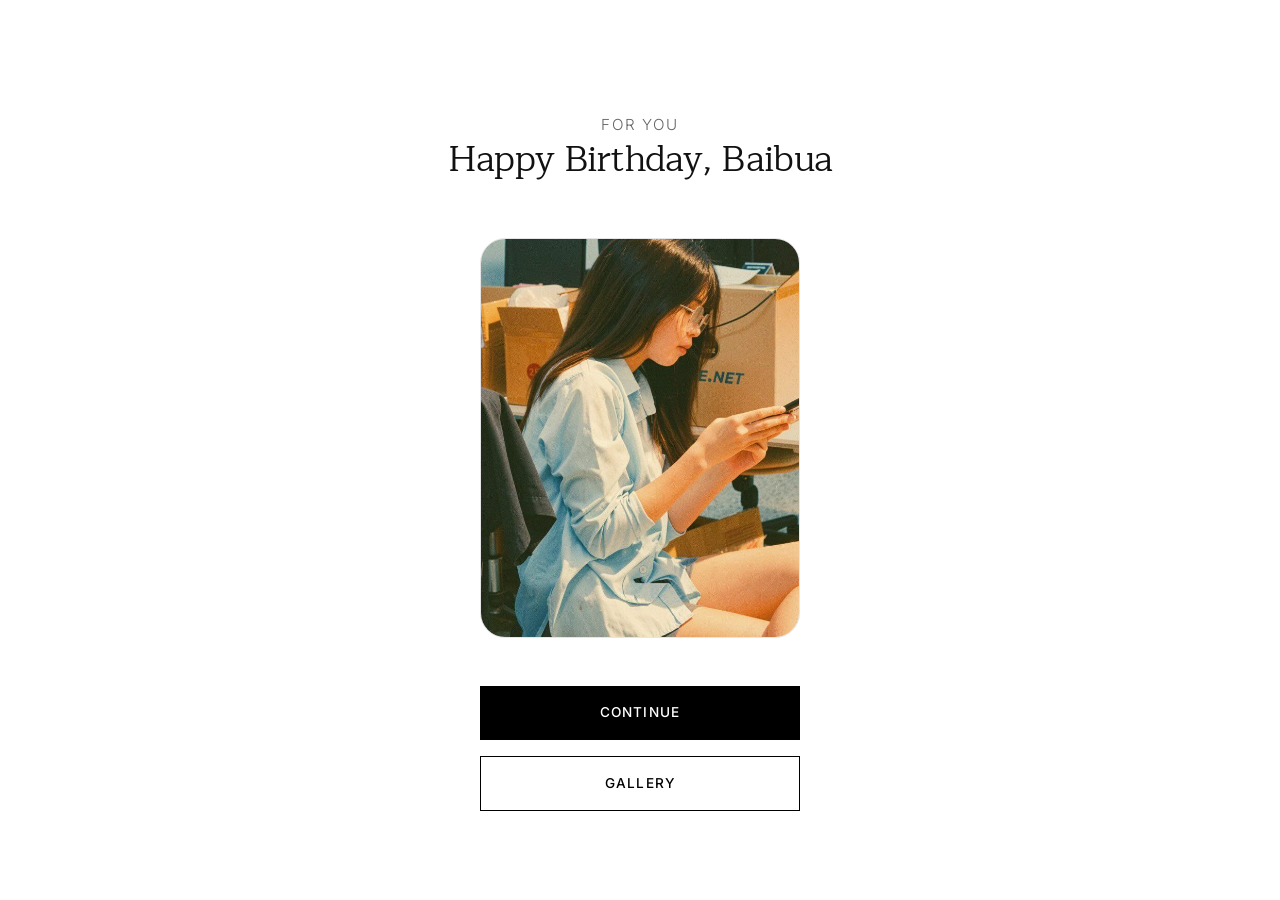
==== index.html @ f00ff5b7 "first commit" ====
<!doctype html>
<html lang="en">
    <head>
        <meta charset="UTF-8" />
        <meta
            name="viewport"
            content="width=device-width, initial-scale=1.0, maximum-scale=1.0, user-scalable=no"
        />
        <title>Happy Birthday Baibua</title>
        <link rel="stylesheet" href="css/style.css" />
    </head>
    <body>
        <div class="landing-container fade-in">
            <div class="landing-header">
                <p>For You</p>
                <h1>Happy Birthday, Baibua</h1>
            </div>

            <div class="hero-image-wrapper">
                <!-- Image is set to image/main.jpg, fallback to styled text placeholder if not uploaded yet -->
                <img
                    src="assets/image/main.jpg"
                    alt="Steave"
                    class="hero-image"
                    id="heroImg"
                    onerror="
                        this.style.display = 'none';
                        document.getElementById('heroFallback').style.display =
                            'flex';
                    "
                />
                <div
                    id="heroFallback"
                    style="
                        display: none;
                        width: 100%;
                        height: 100%;
                        flex-direction: column;
                        align-items: center;
                        justify-content: center;
                        padding: 2rem;
                        background: var(--bg-secondary);
                    "
                >
                    <span
                        style="
                            font-family: var(--font-serif);
                            font-size: 1.5rem;
                            margin-bottom: 0.5rem;
                            font-style: italic;
                            color: var(--text-secondary);
                        "
                        >image/main.jpg</span
                    >
                    <span
                        style="
                            font-size: 0.75rem;
                            color: var(--text-secondary);
                            text-transform: uppercase;
                            letter-spacing: 0.05em;
                            line-height: 1.4;
                        "
                        >Upload main.jpg to image/ folder</span
                    >
                </div>
            </div>

            <div class="landing-buttons">
                <a href="slideshow.html" class="btn btn-primary">continue</a>
                <a href="gallery.html" class="btn btn-secondary">Gallery</a>
            </div>
        </div>

        <script>
            // Fade in image nicely once loaded
            const img = document.getElementById("heroImg");
            if (img.complete) {
                img.classList.add("loaded");
            } else {
                img.addEventListener("load", () => {
                    img.classList.add("loaded");
                });
            }
        </script>
    </body>
</html>
---- css/style.css ----
/* Modern Minimalist CSS Design System */
@import url('https://fonts.googleapis.com/css2?family=Inter:wght@300;400;500;600&family=Maitree:wght@300;400;500;600;700&display=swap');

:root {
  --bg-color: #ffffff;
  --bg-secondary: #f9f9f9;
  --text-primary: #111111;
  --text-secondary: #666666;
  --border-color: #e5e5e5;
  --accent-color: #000000;
  
  --font-sans: 'Inter', -apple-system, BlinkMacSystemFont, "Segoe UI", Roboto, Helvetica, Arial, sans-serif;
  --font-serif: 'Maitree', Georgia, serif;
  
  --transition-smooth: all 0.3s cubic-bezier(0.25, 0.8, 0.25, 1);
  --transition-fast: all 0.15s ease;
}

* {
  box-sizing: border-box;
  margin: 0;
  padding: 0;
  -webkit-tap-highlight-color: transparent;
}

body {
  font-family: var(--font-sans);
  background-color: var(--bg-color);
  color: var(--text-primary);
  line-height: 1.6;
  overflow-x: hidden;
  display: flex;
  flex-direction: column;
  min-height: 100vh;
  min-height: 100dvh;
  -webkit-font-smoothing: antialiased;
}

a {
  color: inherit;
  text-decoration: none;
}

button {
  background: none;
  border: none;
  font-family: inherit;
  cursor: pointer;
}

/* Base Page Fade-in Animation */
.fade-in {
  animation: fadeIn 0.8s cubic-bezier(0.16, 1, 0.3, 1) forwards;
}

@keyframes fadeIn {
  from {
    opacity: 0;
    transform: translateY(10px);
  }
  to {
    opacity: 1;
    transform: translateY(0);
  }
}

/* Landing Page Styles */
.landing-container {
  display: flex;
  flex-direction: column;
  justify-content: space-between;
  align-items: center;
  min-height: 100vh;
  min-height: 100dvh;
  padding: 3rem 2rem;
  text-align: center;
}

.landing-header {
  margin-top: 1.5rem;
}

.landing-header h1 {
  font-family: var(--font-serif);
  font-weight: 400;
  font-size: 2.25rem;
  line-height: 1.25;
  margin-bottom: 0.5rem;
  letter-spacing: -0.02em;
}

.landing-header p {
  font-size: 0.95rem;
  color: var(--text-secondary);
  font-weight: 300;
  text-transform: uppercase;
  letter-spacing: 0.1em;
}

.hero-image-wrapper {
  position: relative;
  width: 100%;
  max-width: 320px;
  aspect-ratio: 4 / 5;
  margin: 2.5rem 0;
  overflow: hidden;
  background-color: var(--bg-secondary);
  border: 1px solid var(--border-color);
  border-radius: 25px;
}

.hero-image {
  width: 100%;
  height: 100%;
  object-fit: cover;
  opacity: 0;
  transition: opacity 1s ease;
}

.hero-image.loaded {
  opacity: 1;
}

.landing-buttons {
  display: flex;
  flex-direction: column;
  gap: 1rem;
  width: 100%;
  max-width: 320px;
}

/* Minimal Premium Buttons */
.btn {
  display: inline-flex;
  align-items: center;
  justify-content: center;
  padding: 1rem 1.5rem;
  font-size: 0.85rem;
  font-weight: 500;
  letter-spacing: 0.08em;
  text-transform: uppercase;
  border-radius: 0;
  transition: var(--transition-smooth);
}

.btn-primary {
  background-color: var(--accent-color);
  color: var(--bg-color);
}

.btn-primary:active {
  background-color: #333333;
}

.btn-secondary {
  border: 1px solid var(--accent-color);
  color: var(--accent-color);
}

.btn-secondary:active {
  background-color: var(--accent-color);
  color: var(--bg-color);
}

/* Navigation Header for Subpages */
.nav-header {
  display: flex;
  justify-content: space-between;
  align-items: center;
  padding: 1.5rem;
  border-bottom: 1px solid var(--border-color);
  position: sticky;
  top: 0;
  background-color: rgba(255, 255, 255, 0.95);
  backdrop-filter: blur(10px);
  z-index: 100;
}

.nav-title {
  font-family: var(--font-serif);
  font-size: 1.25rem;
  font-weight: 400;
}

.btn-back {
  font-size: 0.85rem;
  text-transform: uppercase;
  letter-spacing: 0.05em;
  display: flex;
  align-items: center;
  gap: 0.5rem;
  color: var(--text-secondary);
  transition: var(--transition-fast);
}

.btn-back:active {
  color: var(--text-primary);
}

/* Gallery Styles */
.gallery-container {
  padding: 1.5rem;
  display: grid;
  grid-template-columns: repeat(2, 1fr);
  gap: 1rem;
  max-width: 800px;
  margin: 0 auto;
}

.gallery-item {
  position: relative;
  aspect-ratio: 1 / 1;
  overflow: hidden;
  background-color: var(--bg-secondary);
  border: 1px solid var(--border-color);
  cursor: pointer;
}

.gallery-item img {
  width: 100%;
  height: 100%;
  object-fit: cover;
  transition: transform 0.6s cubic-bezier(0.16, 1, 0.3, 1);
}

.gallery-item:active img {
  transform: scale(1.03);
}

/* Fullscreen Gallery Lightbox */
.lightbox {
  position: fixed;
  top: 0;
  left: 0;
  width: 100vw;
  height: 100vh;
  height: 100dvh;
  background-color: rgba(255, 255, 255, 0.98);
  z-index: 1000;
  display: flex;
  flex-direction: column;
  justify-content: center;
  align-items: center;
  opacity: 0;
  pointer-events: none;
  transition: opacity 0.3s ease;
}

.lightbox.active {
  opacity: 1;
  pointer-events: auto;
}

.lightbox-content {
  max-width: 90%;
  max-height: 75%;
  object-fit: contain;
  box-shadow: 0 10px 30px rgba(0, 0, 0, 0.05);
}

.lightbox-close {
  position: absolute;
  top: 1.5rem;
  right: 1.5rem;
  font-size: 0.85rem;
  text-transform: uppercase;
  letter-spacing: 0.1em;
  color: var(--text-secondary);
  padding: 0.5rem;
}

.lightbox-caption {
  margin-top: 1.5rem;
  font-size: 0.9rem;
  color: var(--text-secondary);
  font-family: var(--font-serif);
  font-style: italic;
  max-width: 80%;
  text-align: center;
}

/* Slideshow / Moments Styles */
.slideshow-wrapper {
  flex: 1;
  display: flex;
  overflow-x: auto;
  scroll-snap-type: x mandatory;
  scroll-behavior: smooth;
  min-height: 0; /* Let flexbox control the height */
  scrollbar-width: none; /* Firefox */
}

.slideshow-wrapper::-webkit-scrollbar {
  display: none; /* Safari and Chrome */
}

.slideshow-page {
  height: 100vh;
  height: 100dvh;
  overflow: hidden;
}

.slide {
  flex: 0 0 100%;
  width: 100%;
  scroll-snap-align: start;
  scroll-snap-stop: always; /* Force snap to one slide at a time on mobile swiping */
  display: flex;
  flex-direction: column;
  height: 100%;
  padding: 1.25rem 1rem;
  justify-content: space-between;
  position: relative;
}

/* Container for images in a single moment */
.slide-images-container {
  flex: 1;
  display: flex;
  flex-direction: column;
  justify-content: center;
  align-items: center;
  width: 100%;
  max-height: 48vh;
  max-height: 48dvh;
  margin-bottom: 1rem;
  position: relative;
}

/* Dynamic blur background canvas layout for fit-centered images */
.slide-image-canvas {
  position: relative;
  width: 100%;
  height: 100%;
  overflow: hidden;
  display: flex;
  align-items: center;
  justify-content: center;
  border: 1px solid var(--border-color);
  background-color: var(--bg-secondary);
}

.slide-image-blur-bg {
  position: absolute;
  top: 0;
  left: 0;
  width: 100%;
  height: 100%;
  object-fit: cover;
  filter: blur(20px);
  opacity: 0.3;
  transform: scale(1.15); /* prevents white/transparent artifacts on blur edges */
  pointer-events: none;
  z-index: 1;
}

.slide-image-front {
  position: relative;
  width: 100%;
  height: 100%;
  object-fit: contain;
  z-index: 2;
  pointer-events: auto;
  box-shadow: 0 4px 20px rgba(0, 0, 0, 0.06);
}

/* Layout for multiple images in moment: scrollable row */
.slide-images-scroll {
  display: flex;
  gap: 1rem;
  overflow-x: auto;
  width: 100%;
  height: 100%;
  scroll-snap-type: x mandatory;
  scrollbar-width: none;
}

.slide-images-scroll::-webkit-scrollbar {
  display: none;
}

.slide-images-scroll > div {
  scroll-snap-stop: always; /* Force snap to one image at a time on inner scrolling */
}

.slide-info {
  text-align: center;
  padding: 0.5rem 0;
}

.slide-number {
  font-size: 0.75rem;
  letter-spacing: 0.15em;
  color: var(--text-secondary);
  text-transform: uppercase;
  margin-bottom: 0.5rem;
}

.slide-description {
  font-family: var(--font-serif);
  font-size: 1.25rem;
  line-height: 1.4;
  color: var(--text-primary);
  max-width: 280px;
  margin: 0 auto;
}

/* Swipe indicator / Navigation Dots */
.slideshow-nav {
  display: flex;
  justify-content: center;
  gap: 0.5rem;
  padding: 1rem 0;
  background-color: var(--bg-color);
}

.nav-dot {
  width: 6px;
  height: 6px;
  border-radius: 50%;
  background-color: var(--border-color);
  transition: var(--transition-fast);
}

.nav-dot.active {
  background-color: var(--accent-color);
  transform: scale(1.2);
}

/* Toast alert styling for offline or instructions */
.instructions-toast {
  position: fixed;
  bottom: 2rem;
  left: 50%;
  transform: translateX(-50%);
  background-color: var(--text-primary);
  color: var(--bg-color);
  padding: 0.75rem 1.5rem;
  font-size: 0.8rem;
  letter-spacing: 0.05em;
  text-transform: uppercase;
  z-index: 2000;
  box-shadow: 0 10px 30px rgba(0,0,0,0.15);
  pointer-events: none;
  animation: toastFade 3s ease forwards;
}

@keyframes toastFade {
  0% { opacity: 0; transform: translate(-50%, 10px); }
  10% { opacity: 1; transform: translate(-50%, 0); }
  90% { opacity: 1; transform: translate(-50%, 0); }
  100% { opacity: 0; transform: translate(-50%, -10px); }
}

/* Desktop Styles (For easy development / responsive support) */
@media (min-width: 768px) {
  .gallery-container {
    grid-template-columns: repeat(3, 1fr);
  }
  
  .slide-images-container {
    max-height: 65vh;
  }

  .slide-images-scroll .slide-img-item {
    flex: 0 0 50%; /* Show more on desktop */
  }

  .landing-container {
    justify-content: center;
    gap: 2rem;
  }
  
  .hero-image-wrapper {
    margin: 1rem 0;
  }
}

/* Slideshow Guides and Hints */
.guide {
  display: block;
  text-align: center;
  font-size: 0.65rem;
  font-weight: 500;
  text-transform: uppercase;
  letter-spacing: 0.2em;
  color: var(--text-secondary);
  padding: 0.5rem 0;
  user-select: none;
  animation: guidePulse 2s infinite ease-in-out;
}

@keyframes guidePulse {
  0%, 100% { opacity: 0.5; transform: scale(0.98); }
  50% { opacity: 1; transform: scale(1); }
}

.slide-image-hint {
  position: absolute;
  bottom: 0.75rem;
  background-color: rgba(255, 255, 255, 0.6);
  backdrop-filter: blur(8px);
  border: 1px solid var(--border-color);
  color: var(--text-primary);
  font-size: 0.6rem;
  font-weight: 500;
  text-transform: uppercase;
  letter-spacing: 0.06em;
  padding: 0.35rem 0.7rem;
  border-radius: 20px;
  pointer-events: none;
  box-shadow: 0 2px 8px rgba(0,0,0,0.05);
  animation: hintPulse 2.5s infinite ease-in-out;
  z-index: 100;
}

@keyframes hintPulse {
  0%, 100% { opacity: 0.8; }
  50% { opacity: 1; }
}

/* Speech / Text-only Slide Styles */
.slide-text-only {
  justify-content: center !important;
  align-items: center;
  padding: 3rem 2.5rem;
}

.slide-speech-container {
  display: flex;
  flex-direction: column;
  justify-content: center;
  align-items: center;
  text-align: center;
  width: 100%;
  max-width: 450px;
  margin: auto;
}

.slide-speech-text {
  font-family: var(--font-serif);
  font-size: 1.35rem;
  line-height: 1.8;
  color: var(--text-primary);
  font-style: italic;
  position: relative;
}

.slide-speech-text::before {
  content: '“';
  font-size: 4rem;
  position: absolute;
  top: -2.5rem;
  left: 50%;
  transform: translateX(-50%);
  color: var(--border-color);
  font-family: var(--font-serif);
  line-height: 1;
  opacity: 0.3;
}
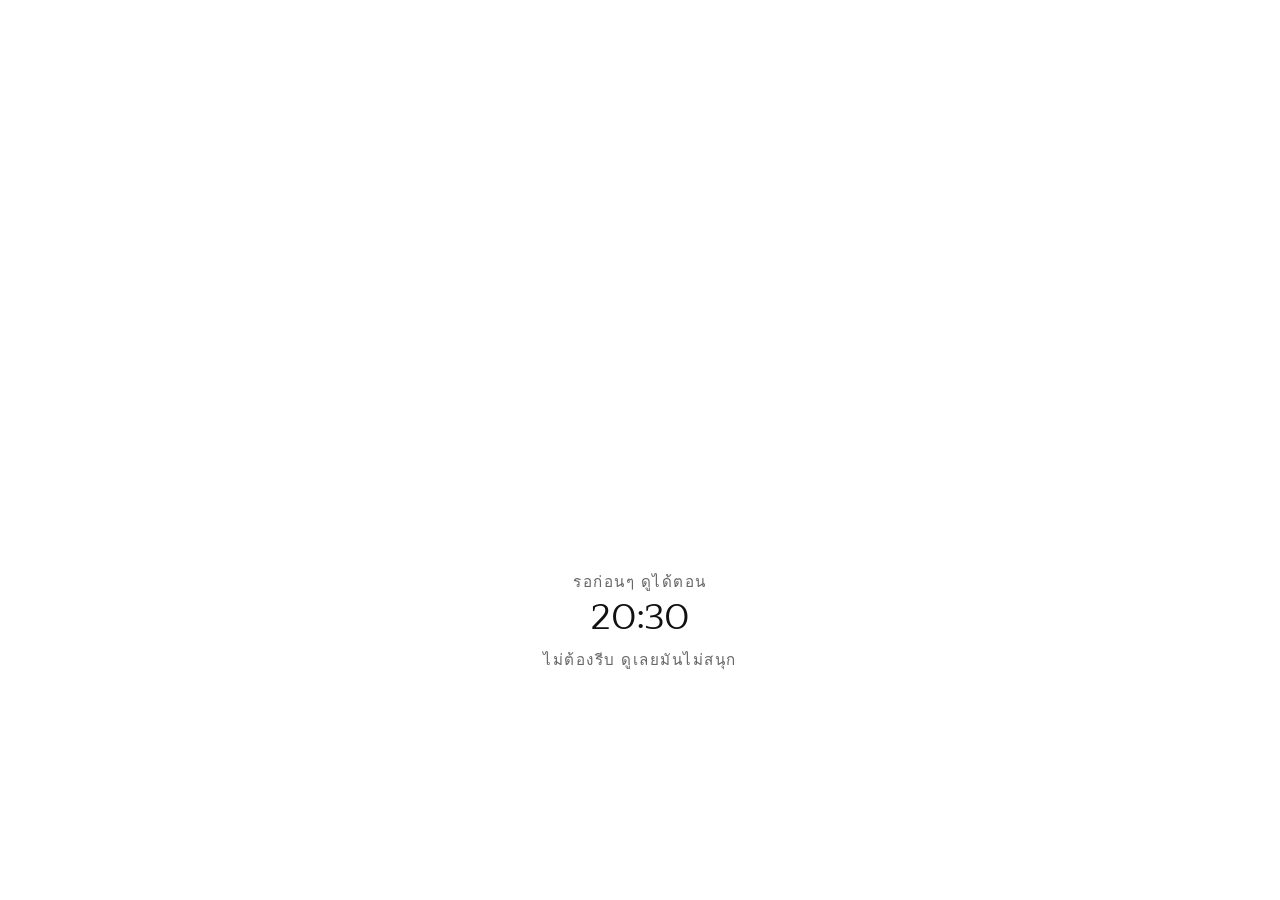
==== commit 738c9f26: "Update index.html" ====
--- a/index.html
+++ b/index.html
@@ -7,80 +7,15 @@
             content="width=device-width, initial-scale=1.0, maximum-scale=1.0, user-scalable=no"
         />
         <title>Happy Birthday Baibua</title>
-        <link rel="stylesheet" href="css/style.css" />
+        <link rel="stylesheet" href="../css/style.css" />
     </head>
     <body>
         <div class="landing-container fade-in">
-            <div class="landing-header">
-                <p>For You</p>
-                <h1>Happy Birthday, Baibua</h1>
-            </div>
-
-            <div class="hero-image-wrapper">
-                <!-- Image is set to image/main.jpg, fallback to styled text placeholder if not uploaded yet -->
-                <img
-                    src="assets/image/main.jpg"
-                    alt="Steave"
-                    class="hero-image"
-                    id="heroImg"
-                    onerror="
-                        this.style.display = 'none';
-                        document.getElementById('heroFallback').style.display =
-                            'flex';
-                    "
-                />
-                <div
-                    id="heroFallback"
-                    style="
-                        display: none;
-                        width: 100%;
-                        height: 100%;
-                        flex-direction: column;
-                        align-items: center;
-                        justify-content: center;
-                        padding: 2rem;
-                        background: var(--bg-secondary);
-                    "
-                >
-                    <span
-                        style="
-                            font-family: var(--font-serif);
-                            font-size: 1.5rem;
-                            margin-bottom: 0.5rem;
-                            font-style: italic;
-                            color: var(--text-secondary);
-                        "
-                        >image/main.jpg</span
-                    >
-                    <span
-                        style="
-                            font-size: 0.75rem;
-                            color: var(--text-secondary);
-                            text-transform: uppercase;
-                            letter-spacing: 0.05em;
-                            line-height: 1.4;
-                        "
-                        >Upload main.jpg to image/ folder</span
-                    >
-                </div>
-            </div>
-
-            <div class="landing-buttons">
-                <a href="slideshow.html" class="btn btn-primary">continue</a>
-                <a href="gallery.html" class="btn btn-secondary">Gallery</a>
+            <div class="landing-header" style="margin-top: 38vh;">
+                <p>รอก่อนๆ ดูได้ตอน</p>
+                <h1>20:30</h1>
+                <p>ไม่ต้องรีบ ดูเลยมันไม่สนุก</p>
             </div>
         </div>
-
-        <script>
-            // Fade in image nicely once loaded
-            const img = document.getElementById("heroImg");
-            if (img.complete) {
-                img.classList.add("loaded");
-            } else {
-                img.addEventListener("load", () => {
-                    img.classList.add("loaded");
-                });
-            }
-        </script>
     </body>
 </html>
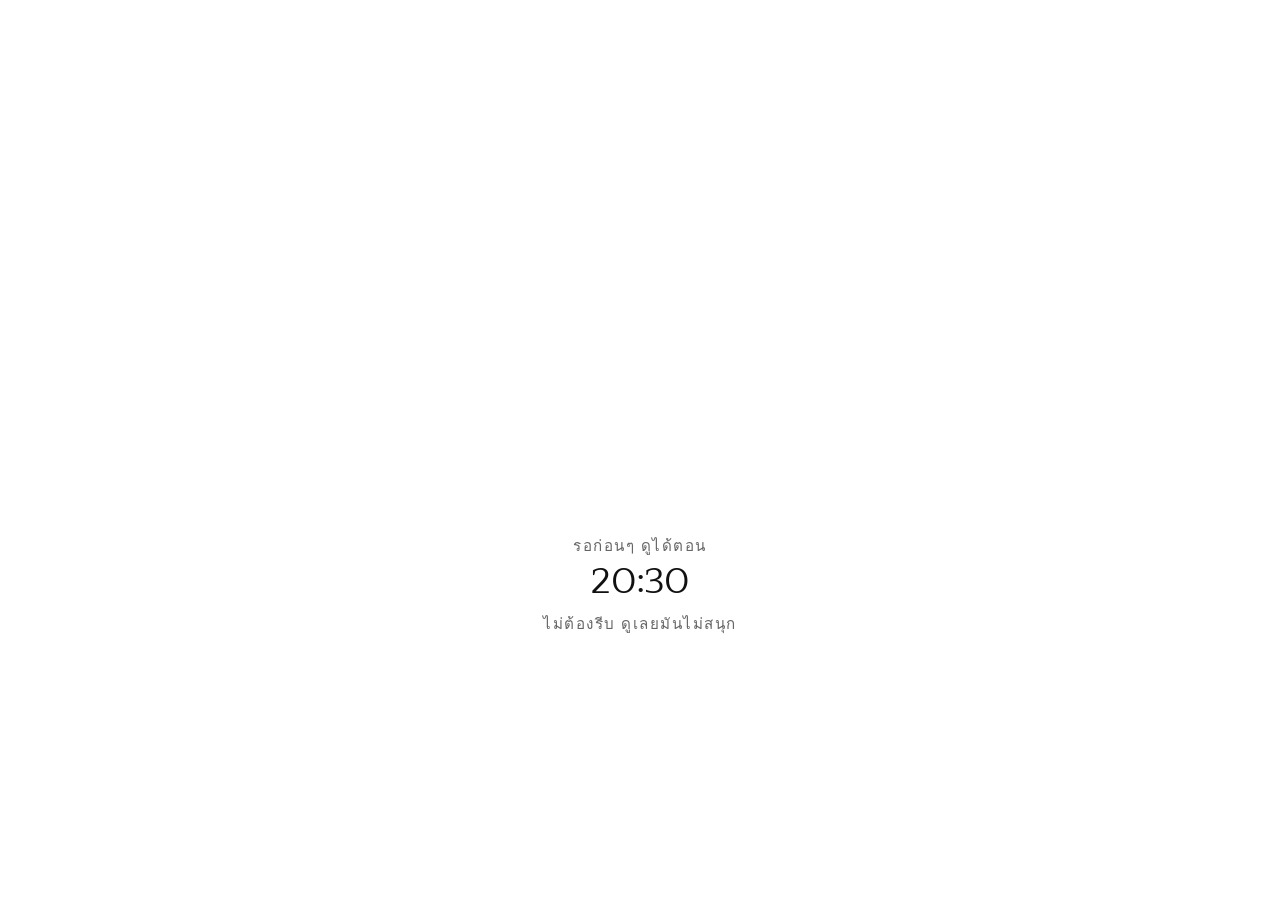
==== commit aaf83714: "Update index.html" ====
--- a/index.html
+++ b/index.html
@@ -11,7 +11,7 @@
     </head>
     <body>
         <div class="landing-container fade-in">
-            <div class="landing-header" style="margin-top: 38vh;">
+            <div class="landing-header" style="margin-top: 30vh;">
                 <p>รอก่อนๆ ดูได้ตอน</p>
                 <h1>20:30</h1>
                 <p>ไม่ต้องรีบ ดูเลยมันไม่สนุก</p>
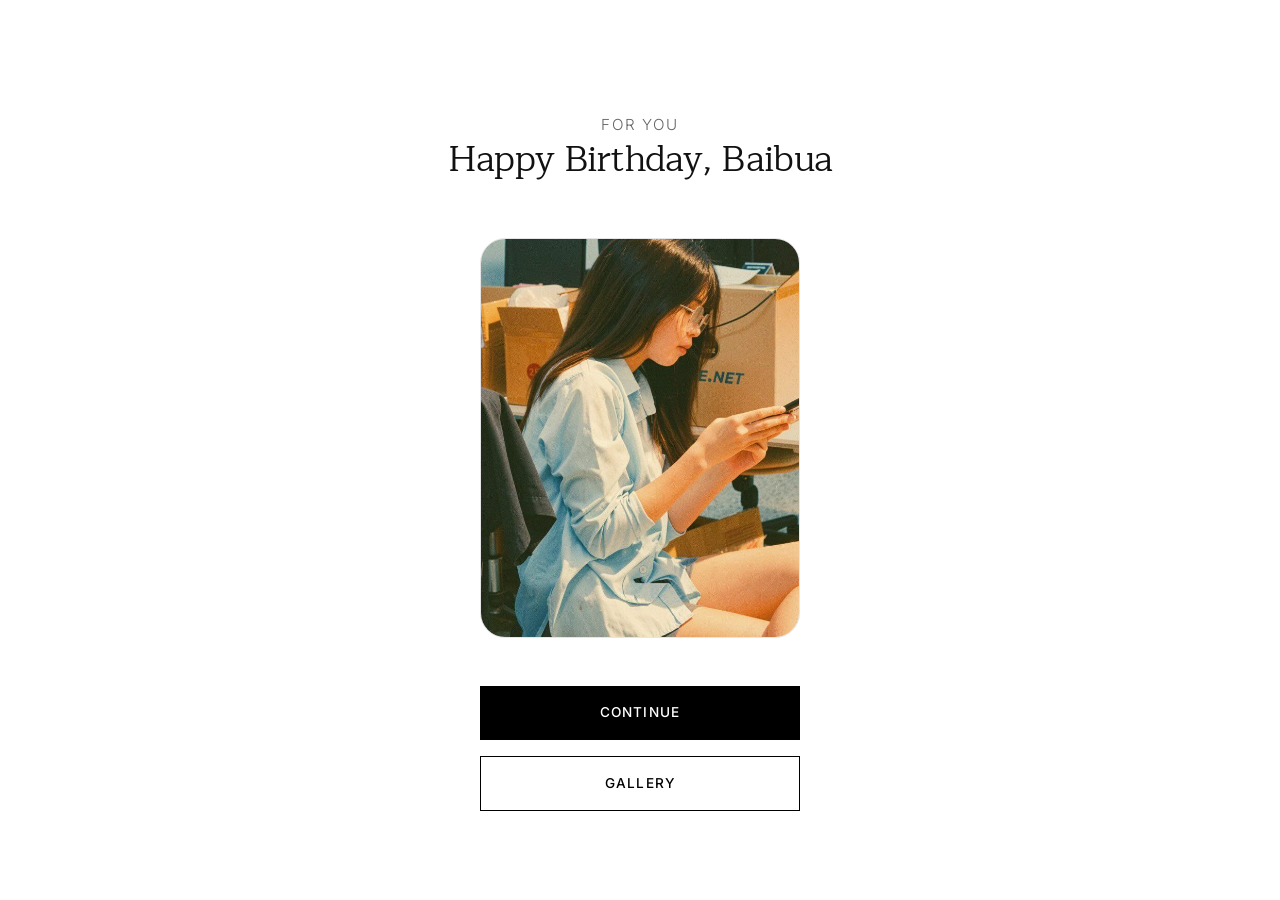
==== commit 9ce9388c: "add more" ====
--- a/index.html
+++ b/index.html
@@ -7,15 +7,80 @@
             content="width=device-width, initial-scale=1.0, maximum-scale=1.0, user-scalable=no"
         />
         <title>Happy Birthday Baibua</title>
-        <link rel="stylesheet" href="../css/style.css" />
+        <link rel="stylesheet" href="css/style.css" />
     </head>
     <body>
         <div class="landing-container fade-in">
-            <div class="landing-header" style="margin-top: 30vh;">
-                <p>รอก่อนๆ ดูได้ตอน</p>
-                <h1>20:30</h1>
-                <p>ไม่ต้องรีบ ดูเลยมันไม่สนุก</p>
+            <div class="landing-header">
+                <p>For You</p>
+                <h1>Happy Birthday, Baibua</h1>
+            </div>
+
+            <div class="hero-image-wrapper">
+                <!-- Image is set to image/main.jpg, fallback to styled text placeholder if not uploaded yet -->
+                <img
+                    src="assets/image/main.jpg"
+                    alt="Steave"
+                    class="hero-image"
+                    id="heroImg"
+                    onerror="
+                        this.style.display = 'none';
+                        document.getElementById('heroFallback').style.display =
+                            'flex';
+                    "
+                />
+                <div
+                    id="heroFallback"
+                    style="
+                        display: none;
+                        width: 100%;
+                        height: 100%;
+                        flex-direction: column;
+                        align-items: center;
+                        justify-content: center;
+                        padding: 2rem;
+                        background: var(--bg-secondary);
+                    "
+                >
+                    <span
+                        style="
+                            font-family: var(--font-serif);
+                            font-size: 1.5rem;
+                            margin-bottom: 0.5rem;
+                            font-style: italic;
+                            color: var(--text-secondary);
+                        "
+                        >image/main.jpg</span
+                    >
+                    <span
+                        style="
+                            font-size: 0.75rem;
+                            color: var(--text-secondary);
+                            text-transform: uppercase;
+                            letter-spacing: 0.05em;
+                            line-height: 1.4;
+                        "
+                        >Upload main.jpg to image/ folder</span
+                    >
+                </div>
+            </div>
+
+            <div class="landing-buttons">
+                <a href="slideshow.html" class="btn btn-primary">continue</a>
+                <a href="gallery.html" class="btn btn-secondary">Gallery</a>
             </div>
         </div>
+
+        <script>
+            // Fade in image nicely once loaded
+            const img = document.getElementById("heroImg");
+            if (img.complete) {
+                img.classList.add("loaded");
+            } else {
+                img.addEventListener("load", () => {
+                    img.classList.add("loaded");
+                });
+            }
+        </script>
     </body>
-</html>
+</html>
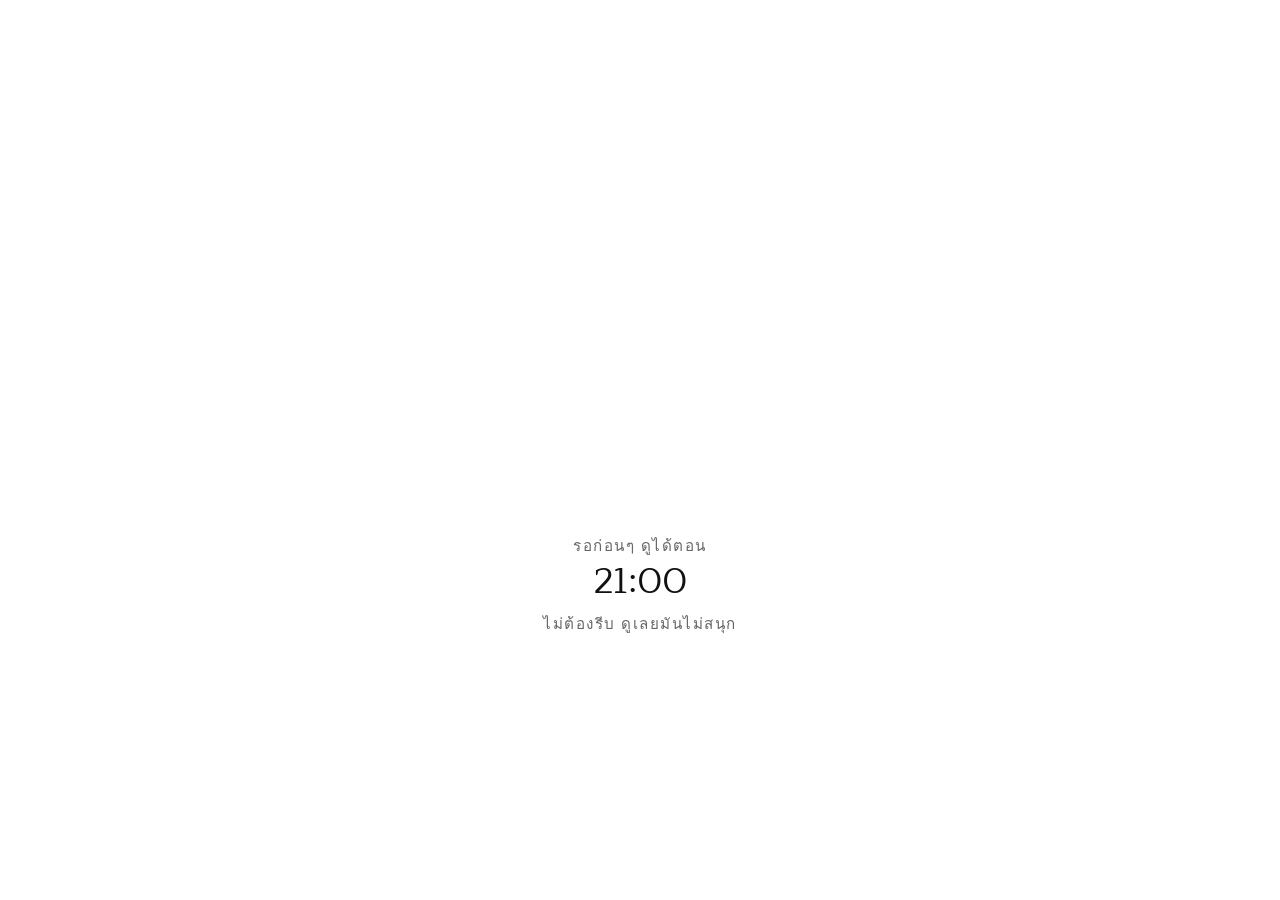
==== commit 609b5ec1: "Update index.html" ====
--- a/index.html
+++ b/index.html
@@ -7,80 +7,15 @@
             content="width=device-width, initial-scale=1.0, maximum-scale=1.0, user-scalable=no"
         />
         <title>Happy Birthday Baibua</title>
-        <link rel="stylesheet" href="css/style.css" />
+        <link rel="stylesheet" href="../css/style.css" />
     </head>
     <body>
         <div class="landing-container fade-in">
-            <div class="landing-header">
-                <p>For You</p>
-                <h1>Happy Birthday, Baibua</h1>
-            </div>
-
-            <div class="hero-image-wrapper">
-                <!-- Image is set to image/main.jpg, fallback to styled text placeholder if not uploaded yet -->
-                <img
-                    src="assets/image/main.jpg"
-                    alt="Steave"
-                    class="hero-image"
-                    id="heroImg"
-                    onerror="
-                        this.style.display = 'none';
-                        document.getElementById('heroFallback').style.display =
-                            'flex';
-                    "
-                />
-                <div
-                    id="heroFallback"
-                    style="
-                        display: none;
-                        width: 100%;
-                        height: 100%;
-                        flex-direction: column;
-                        align-items: center;
-                        justify-content: center;
-                        padding: 2rem;
-                        background: var(--bg-secondary);
-                    "
-                >
-                    <span
-                        style="
-                            font-family: var(--font-serif);
-                            font-size: 1.5rem;
-                            margin-bottom: 0.5rem;
-                            font-style: italic;
-                            color: var(--text-secondary);
-                        "
-                        >image/main.jpg</span
-                    >
-                    <span
-                        style="
-                            font-size: 0.75rem;
-                            color: var(--text-secondary);
-                            text-transform: uppercase;
-                            letter-spacing: 0.05em;
-                            line-height: 1.4;
-                        "
-                        >Upload main.jpg to image/ folder</span
-                    >
-                </div>
-            </div>
-
-            <div class="landing-buttons">
-                <a href="slideshow.html" class="btn btn-primary">continue</a>
-                <a href="gallery.html" class="btn btn-secondary">Gallery</a>
+            <div class="landing-header" style="margin-top: 30vh;">
+                <p>รอก่อนๆ ดูได้ตอน</p>
+                <h1>21:00</h1>
+                <p>ไม่ต้องรีบ ดูเลยมันไม่สนุก</p>
             </div>
         </div>
-
-        <script>
-            // Fade in image nicely once loaded
-            const img = document.getElementById("heroImg");
-            if (img.complete) {
-                img.classList.add("loaded");
-            } else {
-                img.addEventListener("load", () => {
-                    img.classList.add("loaded");
-                });
-            }
-        </script>
     </body>
-</html>+</html>
